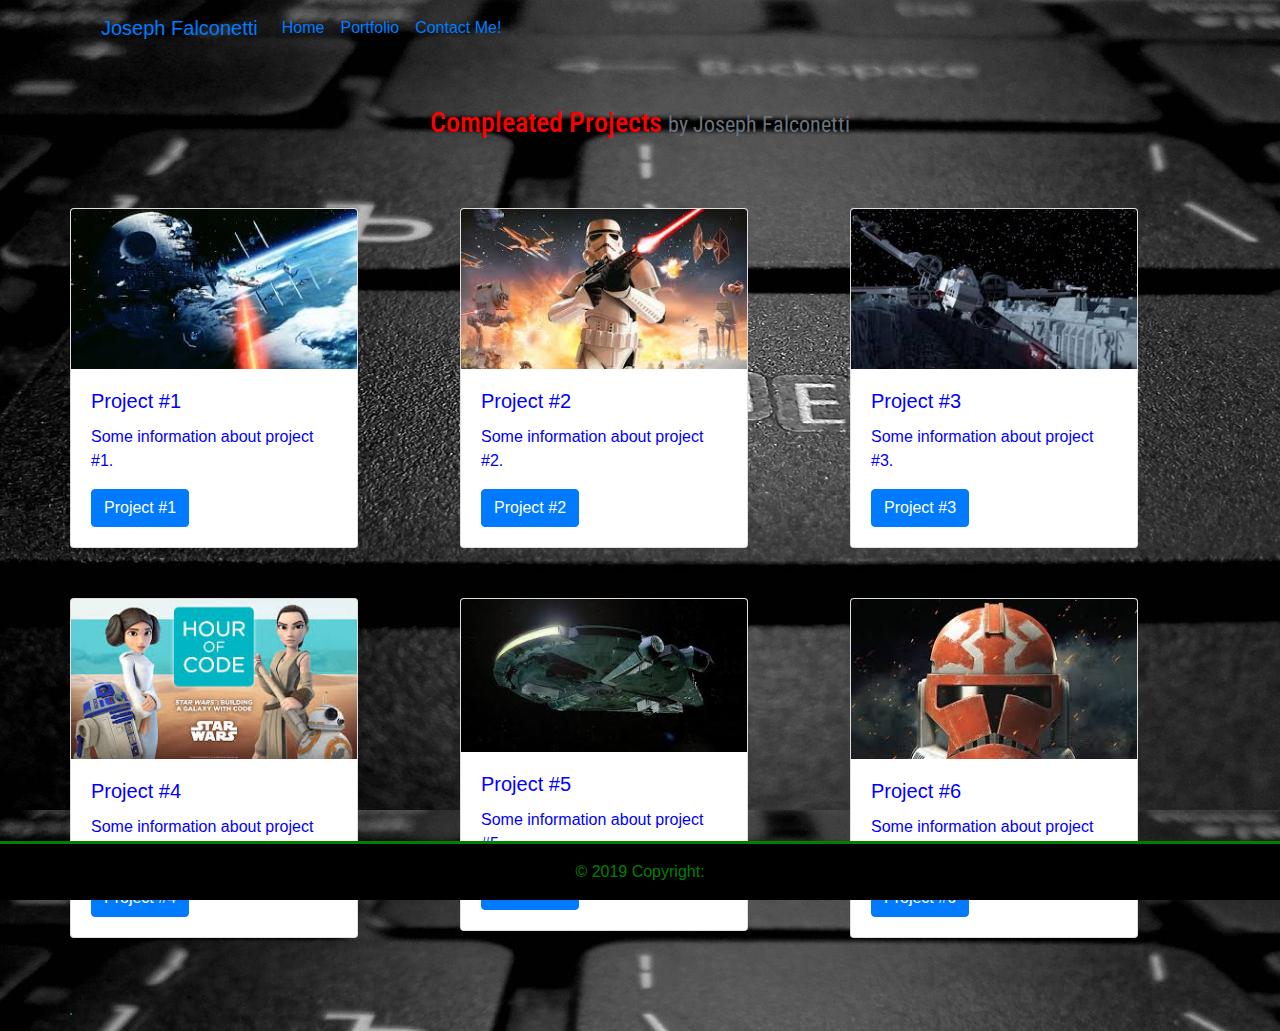
==== portfolio.html @ d84c2d3c "Port loading" ====
<!DOCTYPE html>
<html lang="en">

<head>
  <meta charset="UTF-8">
  <meta name="viewport" content="width=device-width, initial-scale=1.0">
  <meta http-equiv="X-UA-Compatible" content="ie=edge">
  <title>Document</title>
  <link rel="stylesheet" href="https://stackpath.bootstrapcdn.com/bootstrap/4.3.1/css/bootstrap.min.css"
    integrity="sha384-ggOyR0iXCbMQv3Xipma34MD+dH/1fQ784/j6cY/iJTQUOhcWr7x9JvoRxT2MZw1T" crossorigin="anonymous">
  <link rel="stylesheet" href="assets/css/style.css">
  <!-- google font added-->
  <link href="https://fonts.googleapis.com/css?family=Roboto+Condensed" rel="stylesheet">

</head>

<body>
  <div class="container">
    <div class="row">

      <div class="col-md-12">
        <!--Nav Bar-->
        <nav class="navbar navbar-expand-lg  navbar-primary">
          <a class="navbar-brand" href="#">Joseph Falconetti</a>
          <button class="navbar-toggler" type="button" data-toggle="collapse" data-target="#navbarNavAltMarkup"
            aria-controls="navbarNavAltMarkup" aria-expanded="false" aria-label="Toggle navigation">
            <span class="navbar-toggler-icon"></span>
          </button>
          <div class="collapse navbar-collapse" id="navbarNavAltMarkup">
            <div class="navbar-nav">
              <a class="nav-item nav-link" href="index.html">Home </a>
              <a class="nav-item nav-link active" href="portfolio.html">Portfolio <span
                  class="sr-only">(current)</span></a>
              <a class="nav-item nav-link" href="contact.html">Contact Me!</a>
            </div>
          </div>
      </div>
     
      <!-- end nav bar-->
      <div class="spacer50"></div>
      <!--Project Title -->

    </div>

    <div class="row">
      <div class="col-md-12">
        <div class="titleheading">
            

          <h3>
            Compleated Projects
            <small class="text-muted">by Joseph Falconetti</small>
          </h3>
          <br>
        </div>
      </div>

      <!--Project cards-->
      <!--Card 1-->
      <div class="row">
        <div class="col-md-4">
          <div class="card" style="width: 18rem;">
            <img src="assets/photos/port1.jpg" class="card-img-top" alt="...">
            <div class="card-body">
              <h5 class="card-title">Project #1</h5>
              <p class="card-text">Some information about project #1.</p>
              <a href="#" class="btn btn-primary">Project #1</a>
            </div>
          </div>
        </div>

        <!-- End Card 1-->
        <!-- Card 2-->
        <div class="col-md-4">
          <div class="card" style="width: 18rem;">
            <img src="assets/photos/port2.jpg" class="card-img-top" alt="...">
            <div class="card-body">
              <h5 class="card-title">Project #2</h5>
              <p class="card-text">Some information about project #2.</p>
              <a href="#" class="btn btn-primary">Project #2</a>
            </div>
          </div>
        </div>

        <!-- end card 2-->
        <!--card 3-->
        <div class="col-md-4">
          <div class="card" style="width: 18rem;">
            <img src="assets/photos/port3.jpg" class="card-img-top" alt="...">
            <div class="card-body">
              <h5 class="card-title">Project #3</h5>
              <p class="card-text">Some information about project #3.</p>
              <a href="#" class="btn btn-primary">Project #3</a>
            </div>
          </div>
        </div>
      
      <!-- End card 3 and row-->
      <div class="spacer50"></div>
      <!-- New row for cards 4-6-->
      <!--Card 4-->


      <div class="col-md-4">
        <div class="card" style="width: 18rem;">
          <img src="assets/photos/port4.jpg" class="card-img-top" alt="...">
          <div class="card-body">
            <h5 class="card-title">Project #4</h5>
            <p class="card-text">Some information about project #4.</p>
            <a href="#" class="btn btn-primary">Project #4</a>
          </div>
        </div>
      </div>

      <!-- End Card 4-->
      <!-- Card 5-->
      <div class="col-md-4">
        <div class="card" style="width: 18rem;">
          <img src="assets/photos/port5.jpg" class="card-img-top" alt="...">
          <div class="card-body">
            <h5 class="card-title">Project #5</h5>
            <p class="card-text">Some information about project #5.</p>
            <a href="#" class="btn btn-primary">Project #5</a>
          </div>
        </div>
      </div>

      <!-- end card 5-->
      <!--card 6-->
      
      <div class="col-md-4">
        <div class="card" style="width: 18rem;">
          <img src="assets/photos/port6.jpg" class="card-img-top" alt="...">
          <div class="card-body">
            <h5 class="card-title">Project #6</h5>
            <p class="card-text">Some information about project #6.</p>
            <a href="#" class="btn btn-primary">Project #6</a>
          </div>
        </div>
      </div>
    </div>
  
  <!-- end card 6-->
  <div class="spacer75"></div>
<!-- Footer -->

<div class="page.footer">
    <div class="row">
      <div class="col-md-12">
        <div class="card text-white bg-info mb-3" style="max-width: 100%;">

          <footer class="page-footer font-small blue">
            <div class="footer-copyright text-center py-3">© 2019 Copyright:

            </div>
        </div>



        


      </div>

    </div>
  </div>
</div>




  <script src="https://stackpath.bootstrapcdn.com/bootstrap/4.3.1/js/bootstrap.min.js"
    integrity="sha384-JjSmVgyd0p3pXB1rRibZUAYoIIy6OrQ6VrjIEaFf/nJGzIxFDsf4x0xIM+B07jRM"
    crossorigin="anonymous"></script>
  <script src="https://code.jquery.com/jquery-3.3.1.slim.min.js"
    integrity="sha384-q8i/X+965DzO0rT7abK41JStQIAqVgRVzpbzo5smXKp4YfRvH+8abtTE1Pi6jizo"
    crossorigin="anonymous"></script>
  <script src="https://cdnjs.cloudflare.com/ajax/libs/popper.js/1.14.7/umd/popper.min.js"
    integrity="sha384-UO2eT0CpHqdSJQ6hJty5KVphtPhzWj9WO1clHTMGa3JDZwrnQq4sF86dIHNDz0W1"
    crossorigin="anonymous"></script>
</body>

</html>
---- assets/css/style.css ----
.metxt{
    background-color: black;
    font-family: fantasy;
    font-size: 18px;
    color: limegreen;

}


body {
    background-image: url('../photos/bround.jpg');
    color:blue;
}

.page-footer {
    position: fixed;
    bottom: 0;
    left: 0;
    width: 100%;
    text-align: center;
    border-top-width: 100%;
    border-top-style: solid;
    border-top-color:green;
    background-color: black;
    color: green;
}
.titleheading{
    text-align: center;
    color: red;
    font-family: 'Roboto Condensed', sans-serif;
    font-size: 40PX;       
}
.spacer50 { 
    height: 50px;
     width: 100%;
    font-size: 0;
     margin: 0;
     padding: 0;
     border: 0;
     display: block;
     }

 .spacer75 { 
        height: 75px;
         width: 100%;
        font-size: 0;
         margin: 0;
         padding: 0;
         border: 0;
         display: block;
         }
    .txtcol {
        color: rgb(17, 17, 255)
    }
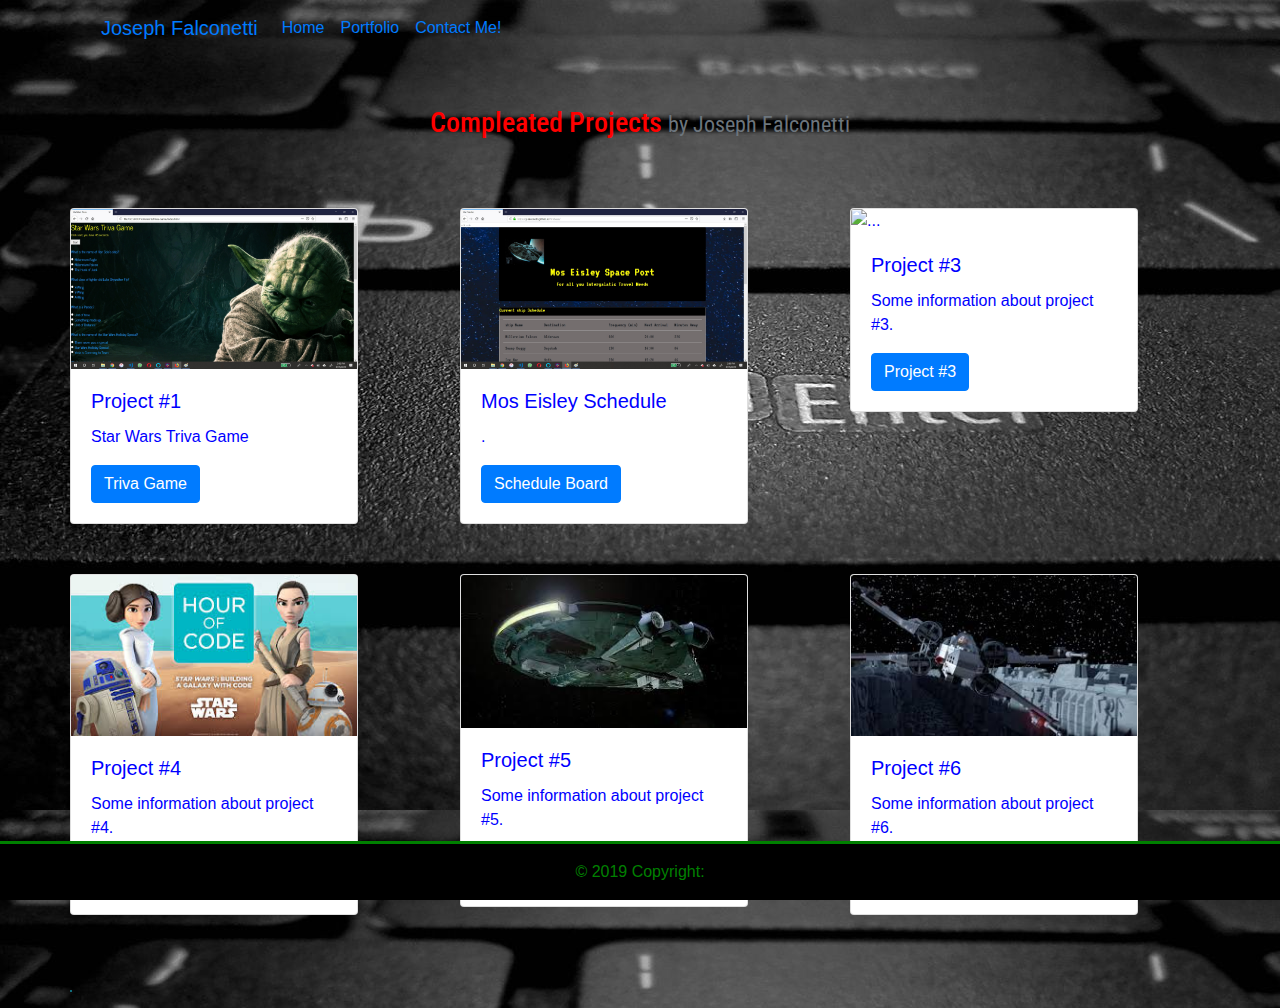
==== commit e582a6f1: "Added 2 files" ====
--- a/portfolio.html
+++ b/portfolio.html
@@ -5,7 +5,7 @@
   <meta charset="UTF-8">
   <meta name="viewport" content="width=device-width, initial-scale=1.0">
   <meta http-equiv="X-UA-Compatible" content="ie=edge">
-  <title>Document</title>
+  <title>Portfolio</title>
   <link rel="stylesheet" href="https://stackpath.bootstrapcdn.com/bootstrap/4.3.1/css/bootstrap.min.css"
     integrity="sha384-ggOyR0iXCbMQv3Xipma34MD+dH/1fQ784/j6cY/iJTQUOhcWr7x9JvoRxT2MZw1T" crossorigin="anonymous">
   <link rel="stylesheet" href="assets/css/style.css">
@@ -63,8 +63,8 @@
             <img src="assets/photos/port1.jpg" class="card-img-top" alt="...">
             <div class="card-body">
               <h5 class="card-title">Project #1</h5>
-              <p class="card-text">Some information about project #1.</p>
-              <a href="#" class="btn btn-primary">Project #1</a>
+              <p class="card-text">Star Wars Triva Game</p>
+              <a class="btn btn-primary" href="https://j-falconetti.github.io/Trivia-Game/" target="_blank">Triva Game</a>
             </div>
           </div>
         </div>
@@ -75,9 +75,10 @@
           <div class="card" style="width: 18rem;">
             <img src="assets/photos/port2.jpg" class="card-img-top" alt="...">
             <div class="card-body">
-              <h5 class="card-title">Project #2</h5>
-              <p class="card-text">Some information about project #2.</p>
-              <a href="#" class="btn btn-primary">Project #2</a>
+              <h5 class="card-title">Mos Eisley Schedule</h5>
+              <p class="card-text">.</p>
+              <a class="btn btn-primary" href="https://j-falconetti.github.io/Firebase/" target="_blank">Schedule Board</a>
+
             </div>
           </div>
         </div>
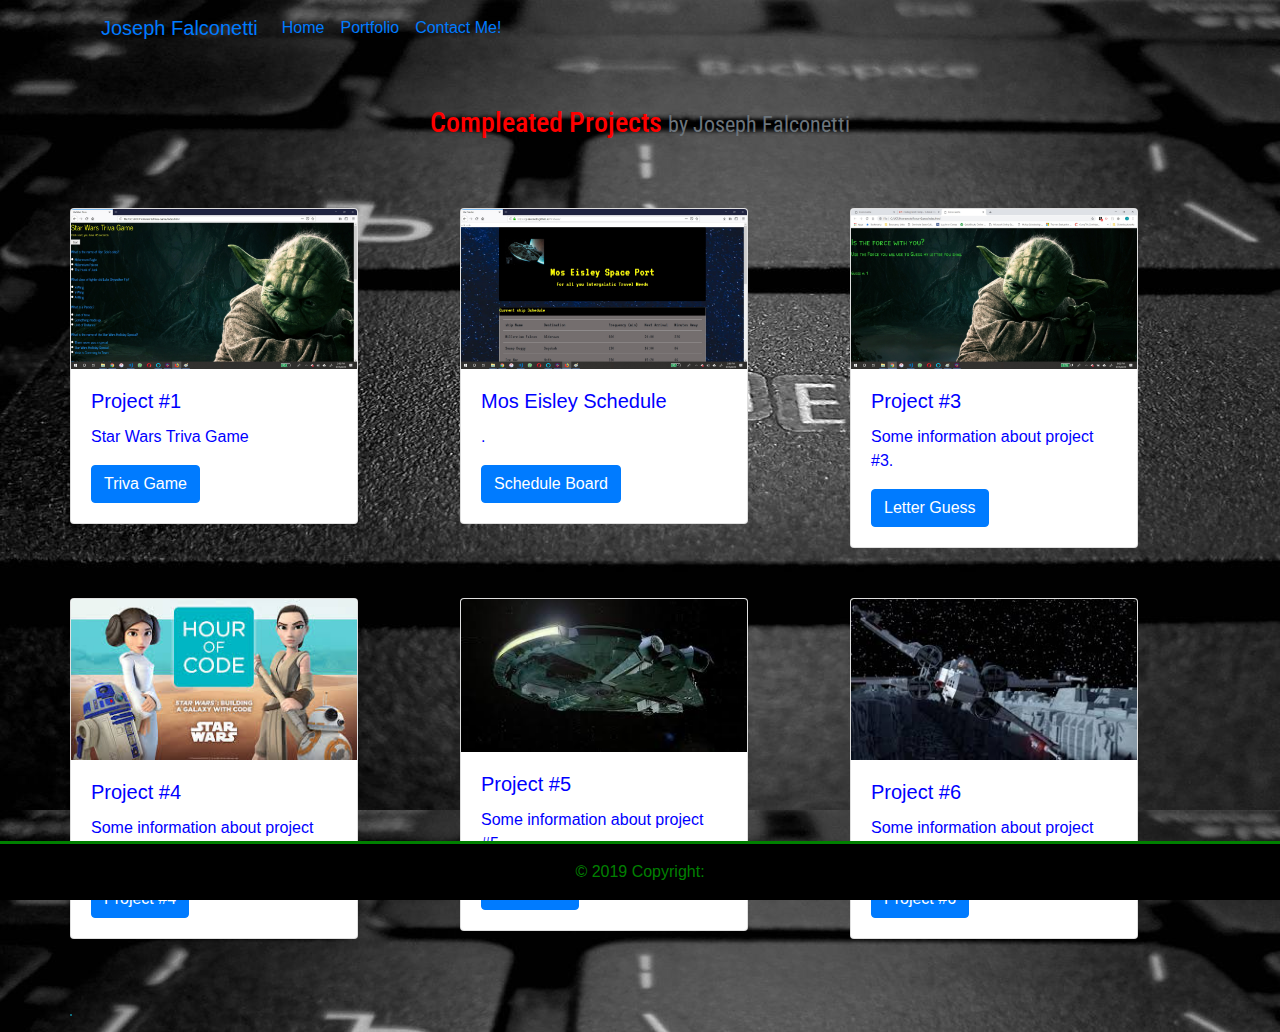
==== commit 448c1852: "added poog3" ====
--- a/portfolio.html
+++ b/portfolio.html
@@ -91,7 +91,9 @@
             <div class="card-body">
               <h5 class="card-title">Project #3</h5>
               <p class="card-text">Some information about project #3.</p>
-              <a href="#" class="btn btn-primary">Project #3</a>
+              <!--  -->
+              <a class="btn btn-primary" href="https://j-falconetti.github.io/Force-Guess/" target="_blank">Letter Guess</a>
+
             </div>
           </div>
         </div>
--- a/assets/css/style.css
+++ b/assets/css/style.css
@@ -52,3 +52,6 @@
     .txtcol {
         color: rgb(17, 17, 255)
     }
+    .pictxt {
+color: limegreen
+    }
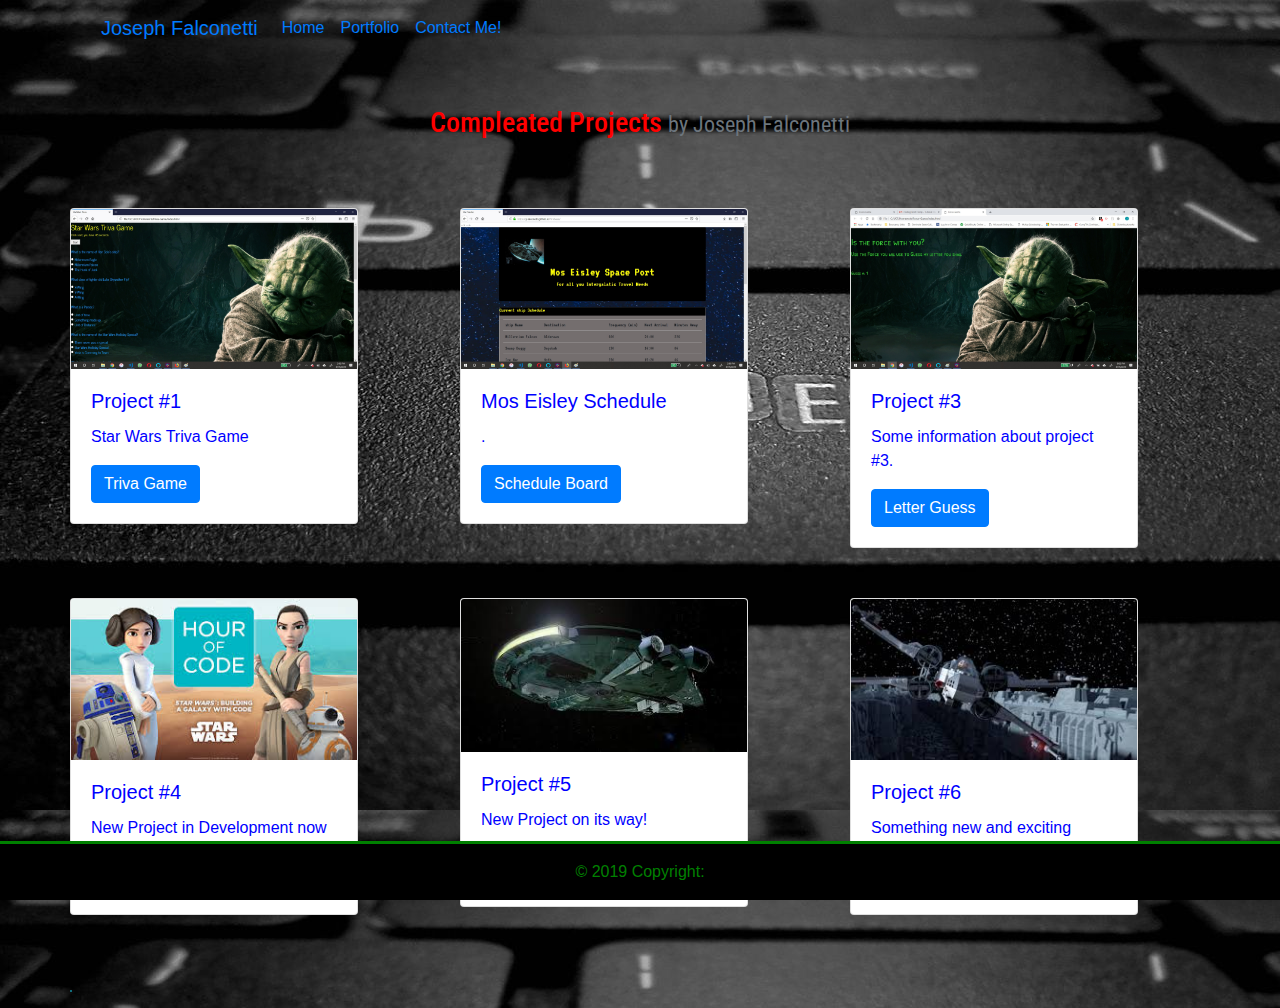
==== commit f6d5c793: "changed cards/names" ====
--- a/portfolio.html
+++ b/portfolio.html
@@ -109,8 +109,8 @@
           <img src="assets/photos/port4.jpg" class="card-img-top" alt="...">
           <div class="card-body">
             <h5 class="card-title">Project #4</h5>
-            <p class="card-text">Some information about project #4.</p>
-            <a href="#" class="btn btn-primary">Project #4</a>
+            <p class="card-text">New Project in Development now</p>
+            <a href="#" class="btn btn-primary">Coming Soon!</a>
           </div>
         </div>
       </div>
@@ -122,8 +122,8 @@
           <img src="assets/photos/port5.jpg" class="card-img-top" alt="...">
           <div class="card-body">
             <h5 class="card-title">Project #5</h5>
-            <p class="card-text">Some information about project #5.</p>
-            <a href="#" class="btn btn-primary">Project #5</a>
+            <p class="card-text">New Project on its way!</p>
+            <a href="#" class="btn btn-primary">Coming Soon!!</a>
           </div>
         </div>
       </div>
@@ -136,8 +136,8 @@
           <img src="assets/photos/port6.jpg" class="card-img-top" alt="...">
           <div class="card-body">
             <h5 class="card-title">Project #6</h5>
-            <p class="card-text">Some information about project #6.</p>
-            <a href="#" class="btn btn-primary">Project #6</a>
+            <p class="card-text">Something new and exciting </p>
+            <a href="#" class="btn btn-primary">Coming Soon!!</a>
           </div>
         </div>
       </div>
--- a/assets/css/style.css
+++ b/assets/css/style.css
@@ -55,3 +55,6 @@
     .pictxt {
 color: limegreen
     }
+    .lilname {
+        color: yellow
+    }
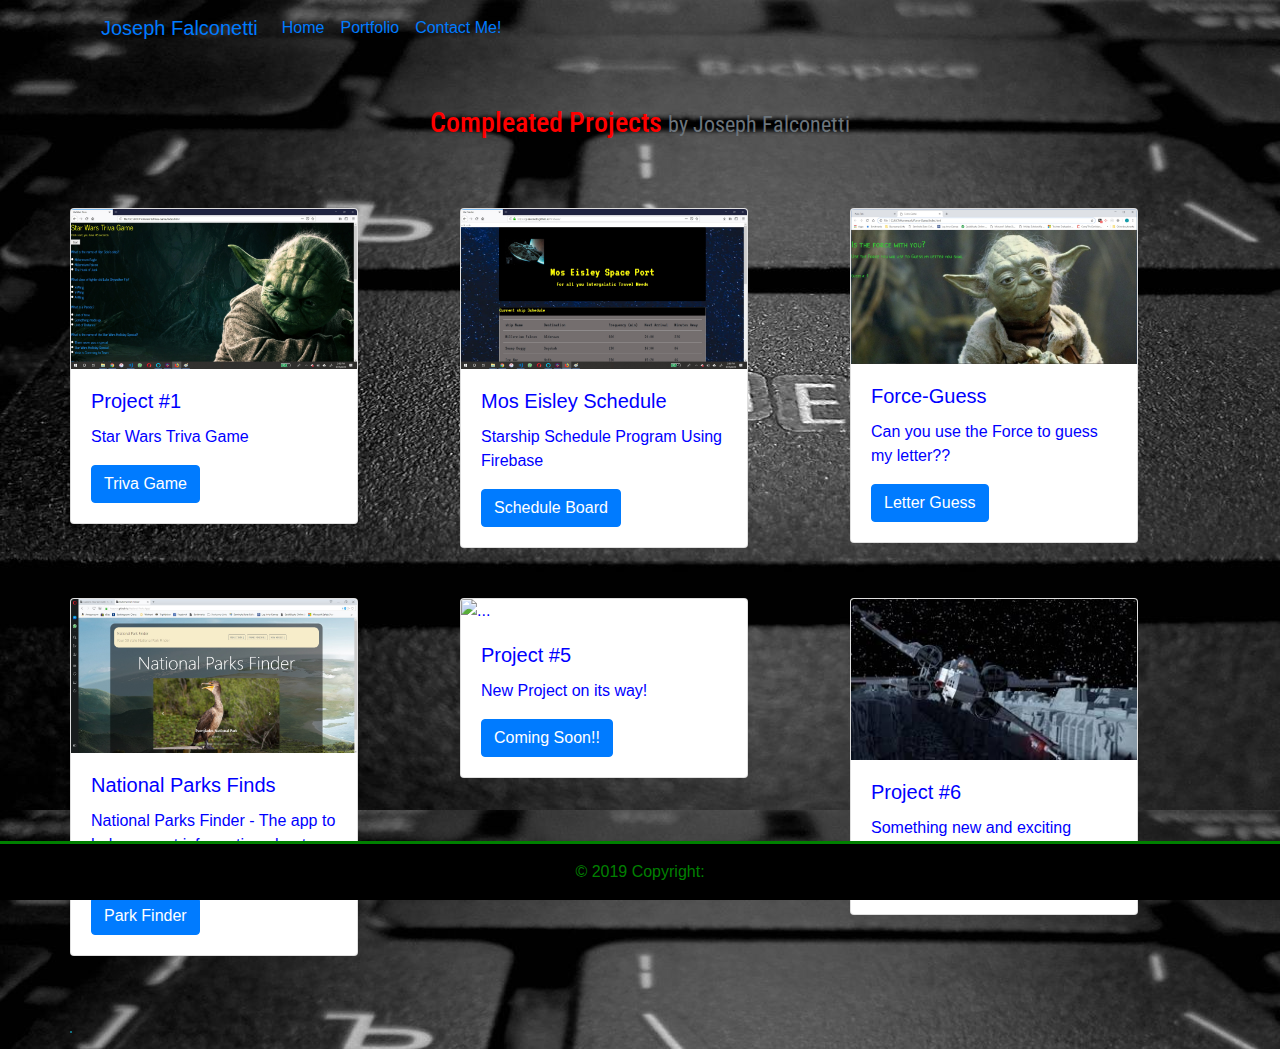
==== commit d3d4f650: "fleched out read.me and added project #4" ====
--- a/portfolio.html
+++ b/portfolio.html
@@ -76,7 +76,7 @@
             <img src="assets/photos/port2.jpg" class="card-img-top" alt="...">
             <div class="card-body">
               <h5 class="card-title">Mos Eisley Schedule</h5>
-              <p class="card-text">.</p>
+              <p class="card-text">Starship Schedule Program Using Firebase</p>
               <a class="btn btn-primary" href="https://j-falconetti.github.io/Firebase/" target="_blank">Schedule Board</a>
 
             </div>
@@ -89,10 +89,10 @@
           <div class="card" style="width: 18rem;">
             <img src="assets/photos/port3.jpg" class="card-img-top" alt="...">
             <div class="card-body">
-              <h5 class="card-title">Project #3</h5>
-              <p class="card-text">Some information about project #3.</p>
+              <h5 class="card-title">Force-Guess</h5>
+              <p class="card-text">Can you use the Force to guess my letter??</p>
               <!--  -->
-              <a class="btn btn-primary" href="https://j-falconetti.github.io/Force-Guess/" target="_blank">Letter Guess</a>
+              <a class="btn btn-primary" href="https://j-falconetti.github.io/yoda-Guess/." target="_blank">Letter Guess</a>
 
             </div>
           </div>
@@ -108,9 +108,9 @@
         <div class="card" style="width: 18rem;">
           <img src="assets/photos/port4.jpg" class="card-img-top" alt="...">
           <div class="card-body">
-            <h5 class="card-title">Project #4</h5>
-            <p class="card-text">New Project in Development now</p>
-            <a href="#" class="btn btn-primary">Coming Soon!</a>
+            <h5 class="card-title">National Parks Finds</h5>
+            <p class="card-text">National Parks Finder - The app to help you get information about Natioanl Parks</p>
+            <a class="btn btn-primary" href=" https://hoayun.github.io/National-Park-App/" target="_blank">Park Finder</a>
           </div>
         </div>
       </div>
@@ -119,7 +119,7 @@
       <!-- Card 5-->
       <div class="col-md-4">
         <div class="card" style="width: 18rem;">
-          <img src="assets/photos/port5.jpg" class="card-img-top" alt="...">
+          <img src="assets/photos/por5.jpg" class="card-img-top" alt="...">
           <div class="card-body">
             <h5 class="card-title">Project #5</h5>
             <p class="card-text">New Project on its way!</p>
